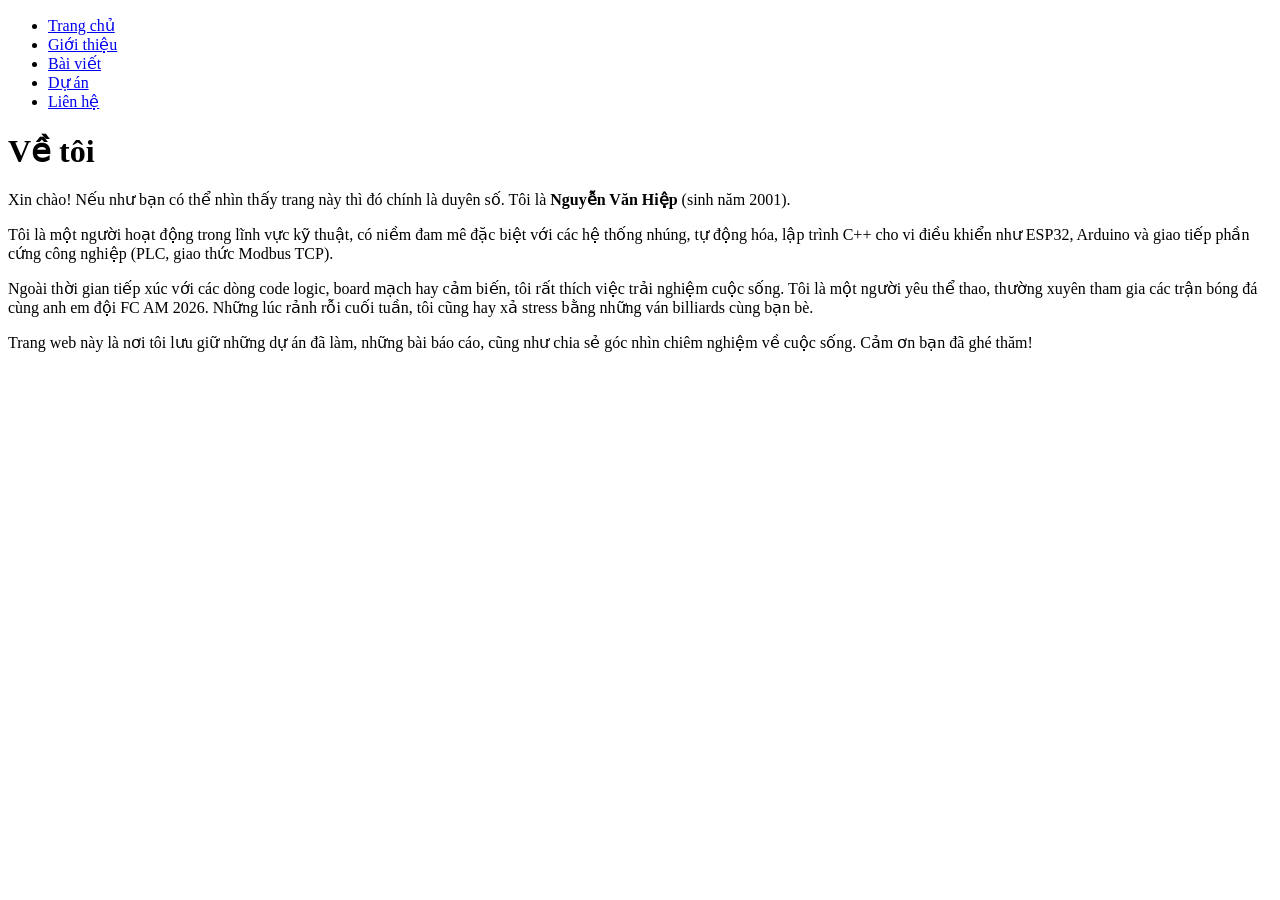
==== about.html @ f8c4110e "Rename about. to about.html" ====
<!DOCTYPE html>
<html lang="vi">
<head>
  <meta charset="UTF-8" />
  <meta name="viewport" content="width=device-width, initial-scale=1.0"/>
  <title>Giới thiệu bản thân - Nguyễn Văn Hiệp</title>
  <link rel="stylesheet" href="style.css">
</head>
<body>

  <nav class="navbar">
    <ul class="nav-links">
      <li><a href="index.html">Trang chủ</a></li>
      <li><a href="about.html" class="active">Giới thiệu</a></li>
      <li><a href="blogs.html">Bài viết</a></li>
      <li><a href="projects.html">Dự án</a></li>
      <li><a href="contact.html">Liên hệ</a></li>
    </ul>
  </nav>

  <div class="container">
    <div class="article-container">
      <h1 style="color: var(--primary-color); margin-bottom: 20px;">Về tôi</h1>
      <div class="article-content">
        <p>Xin chào! Nếu như bạn có thể nhìn thấy trang này thì đó chính là duyên số. Tôi là <strong>Nguyễn Văn Hiệp</strong> (sinh năm 2001).</p>
        
        <p>Tôi là một người hoạt động trong lĩnh vực kỹ thuật, có niềm đam mê đặc biệt với các hệ thống nhúng, tự động hóa, lập trình C++ cho vi điều khiển như ESP32, Arduino và giao tiếp phần cứng công nghiệp (PLC, giao thức Modbus TCP).</p>

        <p>Ngoài thời gian tiếp xúc với các dòng code logic, board mạch hay cảm biến, tôi rất thích việc trải nghiệm cuộc sống. Tôi là một người yêu thể thao, thường xuyên tham gia các trận bóng đá cùng anh em đội FC AM 2026. Những lúc rảnh rỗi cuối tuần, tôi cũng hay xả stress bằng những ván billiards cùng bạn bè.</p>
        
        <p>Trang web này là nơi tôi lưu giữ những dự án đã làm, những bài báo cáo, cũng như chia sẻ góc nhìn chiêm nghiệm về cuộc sống. Cảm ơn bạn đã ghé thăm!</p>
      </div>
    </div>
  </div>

</body>
</html>
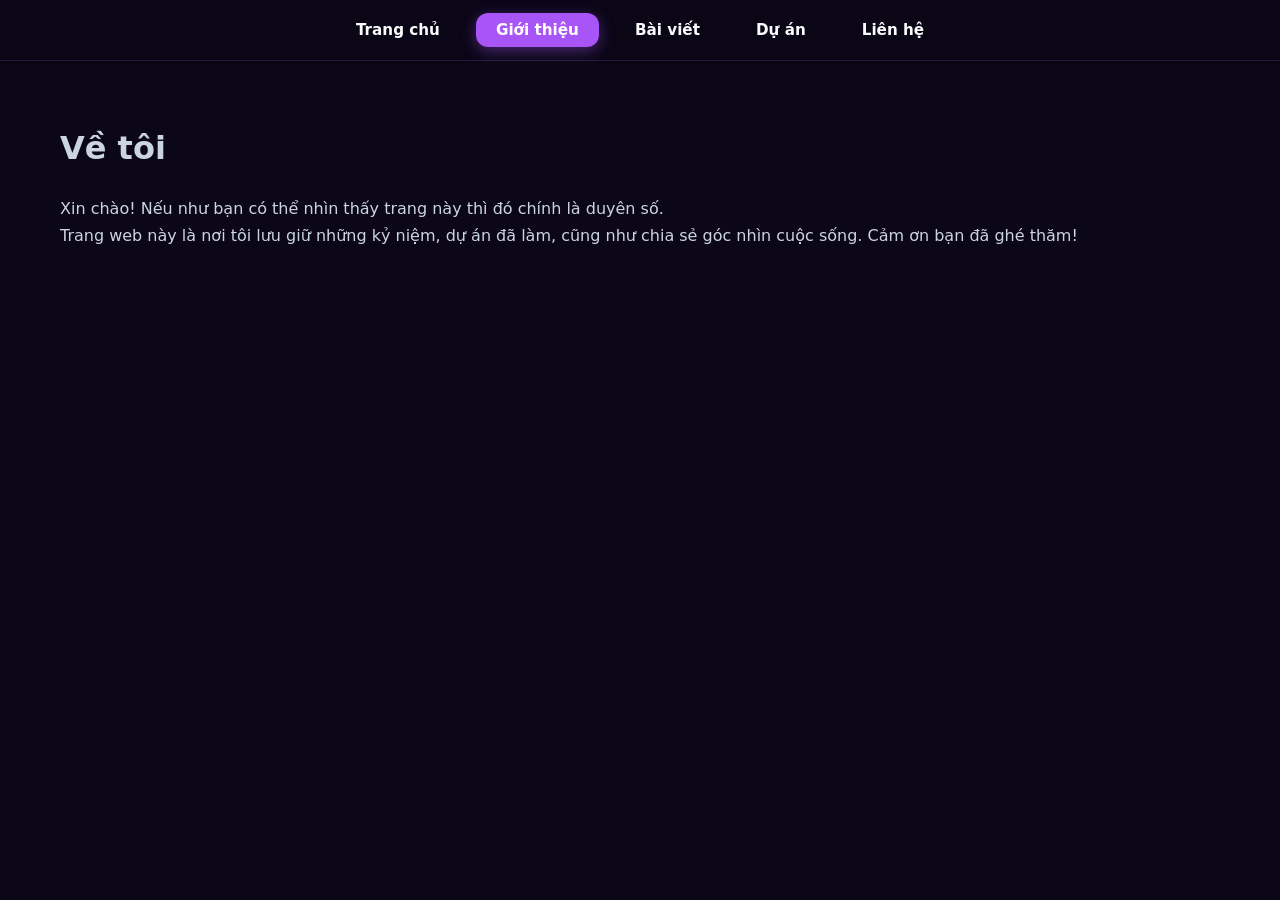
==== commit 27f5a936: "Update about.html" ====
--- a/about.html
+++ b/about.html
@@ -22,13 +22,9 @@
     <div class="article-container">
       <h1 style="color: var(--primary-color); margin-bottom: 20px;">Về tôi</h1>
       <div class="article-content">
-        <p>Xin chào! Nếu như bạn có thể nhìn thấy trang này thì đó chính là duyên số. Tôi là <strong>Nguyễn Văn Hiệp</strong> (sinh năm 2001).</p>
+        <p>Xin chào! Nếu như bạn có thể nhìn thấy trang này thì đó chính là duyên số.</p>
         
-        <p>Tôi là một người hoạt động trong lĩnh vực kỹ thuật, có niềm đam mê đặc biệt với các hệ thống nhúng, tự động hóa, lập trình C++ cho vi điều khiển như ESP32, Arduino và giao tiếp phần cứng công nghiệp (PLC, giao thức Modbus TCP).</p>
-
-        <p>Ngoài thời gian tiếp xúc với các dòng code logic, board mạch hay cảm biến, tôi rất thích việc trải nghiệm cuộc sống. Tôi là một người yêu thể thao, thường xuyên tham gia các trận bóng đá cùng anh em đội FC AM 2026. Những lúc rảnh rỗi cuối tuần, tôi cũng hay xả stress bằng những ván billiards cùng bạn bè.</p>
-        
-        <p>Trang web này là nơi tôi lưu giữ những dự án đã làm, những bài báo cáo, cũng như chia sẻ góc nhìn chiêm nghiệm về cuộc sống. Cảm ơn bạn đã ghé thăm!</p>
+        <p>Trang web này là nơi tôi lưu giữ những kỷ niệm, dự án đã làm, cũng như chia sẻ góc nhìn cuộc sống. Cảm ơn bạn đã ghé thăm!</p>
       </div>
     </div>
   </div>
--- a/style.css
+++ b/style.css
@@ -0,0 +1,351 @@
+/* --- Hệ thống màu sắc & Biến cấu trúc Dark Mode --- */
+:root {
+  /* Tông màu Neon tạo điểm nhấn công nghệ */
+  --primary: #a855f7;         /* Tím Neon đậm chất lập trình và công nghệ */
+  --primary-hover: #c084fc;   /* Tím sáng hơn khi tương tác */
+  --accent: #3b82f6;          /* Xanh Cyan làm điểm nhấn phụ trợ */
+  --gradient-hero: linear-gradient(135deg, #090514 0%, #120a2a 100%); /* Nền tối sang trọng */
+  
+  /* Hệ thống màu nền và chữ chuyên dụng cho môi trường tối */
+  --bg-main: #0b0717;         /* Nền tổng thể tối sâu chống mỏi mắt */
+  --bg-card: #130d26;         /* Nền của các thẻ card dự án/bài viết */
+  --text-title: #f8fafc;      /* Chữ tiêu đề trắng sáng nổi bật */
+  --text-body: #cbd5e1;       /* Chữ nội dung xám sáng dễ đọc */
+  --text-muted: #94a3b8;      /* Chữ mờ phụ trợ */
+  --border: #241b42;          /* Viền tối đồng bộ màu nền */
+  
+  /* Thiết lập bo góc & Đổ bóng phát sáng (Glow Effect) */
+  --radius-lg: 20px;
+  --radius-md: 12px;
+  --shadow-sm: 0 1px 2px 0 rgba(0, 0, 0, 0.5);
+  --shadow-md: 0 4px 6px -1px rgba(0, 0, 0, 0.3);
+  /* Hiệu ứng phát sáng nhẹ màu tím huyền ảo xung quanh khối hộp */
+  --shadow-lg: 0 10px 30px -5px rgba(168, 85, 247, 0.15), 0 10px 10px -5px rgba(0, 0, 0, 0.2);
+  --transition: all 0.3s cubic-bezier(0.4, 0, 0.2, 1);
+}
+
+/* --- Reset cấu trúc cơ bản --- */
+* {
+  box-sizing: border-box;
+  margin: 0;
+  padding: 0;
+}
+
+body {
+  font-family: 'Segoe UI', system-ui, -apple-system, sans-serif;
+  background-color: var(--bg-main);
+  color: var(--text-body);
+  line-height: 1.7;
+  padding-bottom: 100px;
+  overflow-x: hidden;
+}
+
+a {
+  color: var(--primary);
+  text-decoration: none;
+  transition: var(--transition);
+}
+
+/* --- Thanh điều hướng Navbar (Hiệu ứng kính mờ tối) --- */
+.navbar {
+  position: sticky;
+  top: 0;
+  background: rgba(11, 7, 23, 0.75); /* Đồng bộ nền tối bán trong suốt */
+  backdrop-filter: blur(20px);
+  -webkit-backdrop-filter: blur(20px);
+  border-bottom: 1px solid var(--border);
+  padding: 16px 20px;
+  display: flex;
+  justify-content: center;
+  align-items: center;
+  z-index: 1000;
+  box-shadow: var(--shadow-sm);
+}
+
+.nav-links {
+  display: flex;
+  gap: 16px;
+  list-style: none;
+}
+
+.nav-links a {
+  font-weight: 600;
+  font-size: 0.95rem;
+  color: var(--text-title);
+  padding: 8px 20px;
+  border-radius: var(--radius-md);
+}
+
+.nav-links a:hover {
+  color: var(--primary-hover);
+  background: rgba(168, 85, 247, 0.1);
+}
+
+.nav-links a.active {
+  background: var(--primary);
+  color: white;
+  box-shadow: 0 4px 15px rgba(168, 85, 247, 0.4);
+}
+
+/* --- Tiện ích Ngày Giờ góc trên bên phải --- */
+.datetime-widget {
+  position: absolute;
+  right: 24px;
+  top: 50%;
+  transform: translateY(-50%);
+  text-align: right;
+  line-height: 1.3;
+}
+
+.datetime-widget .time-text {
+  font-weight: 700;
+  color: var(--primary-hover);
+  font-size: 0.95rem;
+  text-shadow: 0 0 8px rgba(168, 85, 247, 0.5); /* Hiệu ứng đèn LED phát sáng */
+}
+
+.datetime-widget .date-text {
+  font-size: 0.75rem;
+  color: var(--text-muted);
+  font-weight: 500;
+}
+
+/* --- Phần giới thiệu đầu trang (Hero Section tối) --- */
+.hero-section {
+  background: var(--gradient-hero);
+  padding: 50px 20px 40px;
+  text-align: center;
+  position: relative;
+  border-bottom: 1px solid var(--border);
+}
+
+.avatar-wrapper {
+  position: relative;
+  display: inline-block;
+  margin-bottom: 16px;
+}
+
+.avatar-wrapper::after {
+  content: '';
+  position: absolute;
+  top: -4px; left: -4px; right: -4px; bottom: -4px;
+  border-radius: 50%;
+  background: linear-gradient(45deg, var(--primary), var(--accent));
+  z-index: 1;
+  animation: spinWeb 12s linear infinite;
+}
+
+.avatar {
+  width: 110px;
+  height: 110px;
+  border-radius: 50%;
+  border: 4px solid #090514;
+  box-shadow: var(--shadow-lg);
+  object-fit: cover;
+  position: relative;
+  z-index: 2;
+  transition: var(--transition);
+}
+
+@keyframes spinWeb {
+  100% { transform: rotate(360deg); }
+}
+
+.hero-section h1 {
+  font-size: 2.2rem;
+  font-weight: 800;
+  color: #ffffff;
+  letter-spacing: -0.02em;
+  margin-bottom: 8px;
+  text-shadow: 0 2px 10px rgba(0,0,0,0.5);
+}
+
+.hero-subtitle {
+  font-size: 1rem;
+  color: #94a3b8;
+  font-style: italic;
+  max-width: 500px;
+  margin: 0 auto;
+}
+
+/* --- Thùng chứa nội dung chính --- */
+.container {
+  max-width: 1200px;
+  margin: 0 auto;
+  padding: 60px 20px;
+}
+
+/* --- Thanh tìm kiếm cách điệu Dark Mode --- */
+.search-wrapper {
+  margin: -70px auto 40px;
+  max-width: 600px;
+  position: relative;
+  z-index: 10;
+}
+
+.search-input {
+  width: 100%;
+  padding: 16px 28px;
+  font-size: 1rem;
+  border: 1px solid var(--border);
+  border-radius: 9999px;
+  outline: none;
+  transition: var(--transition);
+  box-shadow: 0 10px 25px rgba(0,0,0,0.4);
+  background: var(--bg-card);
+  color: var(--text-title);
+}
+
+.search-input:focus {
+  border-color: var(--primary);
+  box-shadow: 0 0 15px rgba(168, 85, 247, 0.3);
+}
+
+/* --- Tiêu đề các mục --- */
+.section-title {
+  font-size: 1.6rem;
+  font-weight: 700;
+  color: var(--text-title);
+  margin: 40px 0 24px;
+  position: relative;
+  text-align: left;
+}
+
+.section-title::after {
+  content: '';
+  position: absolute;
+  bottom: -6px;
+  left: 0;
+  width: 45px;
+  height: 5px;
+  background: linear-gradient(to right, var(--primary), var(--accent));
+  border-radius: 10px;
+}
+
+/* --- Lưới hiển thị danh sách thẻ (Grid Layout) --- */
+.grid-layout {
+  display: grid;
+  grid-template-columns: repeat(auto-fill, minmax(340px, 1fr));
+  gap: 24px;
+  margin-bottom: 45px;
+}
+
+.card {
+  background: var(--bg-card);
+  border: 1px solid var(--border);
+  border-radius: var(--radius-lg);
+  padding: 28px;
+  text-align: left;
+  box-shadow: var(--shadow-md);
+  transition: var(--transition);
+  display: flex;
+  flex-direction: column;
+  position: relative;
+}
+
+/* Hiệu ứng Hover phát sáng nhẹ khi tương tác */
+.card:hover {
+  transform: translateY(-6px);
+  box-shadow: 0 10px 20px rgba(168, 85, 247, 0.15);
+  border-color: rgba(168, 85, 247, 0.4);
+}
+
+.card:hover h3 a {
+  color: var(--primary-hover);
+}
+
+.card-tag {
+  font-size: 0.75rem;
+  font-weight: 700;
+  text-transform: uppercase;
+  color: var(--accent); /* Màu xanh Cyan nổi bật trên nền tối */
+  letter-spacing: 0.08em;
+  margin-bottom: 10px;
+}
+
+.card h3 {
+  font-size: 1.25rem;
+  font-weight: 700;
+  color: var(--text-title);
+  margin-bottom: 10px;
+}
+
+.card h3 a {
+  color: var(--text-title);
+}
+
+.card p {
+  font-size: 0.95rem;
+  color: var(--text-muted);
+  flex-grow: 1;
+}
+
+/* --- Khu vực trưng bày ảnh Gallery --- */
+.gallery-grid {
+  display: grid;
+  grid-template-columns: repeat(auto-fill, minmax(240px, 1fr));
+  gap: 20px;
+  margin-top: 24px;
+}
+
+.gallery-item {
+  overflow: hidden;
+  border-radius: var(--radius-md);
+  box-shadow: var(--shadow-md);
+  background: #1e1b4b; /* Nền tối chờ tải ảnh */
+  aspect-ratio: 4 / 3;
+  border: 1px solid var(--border);
+}
+
+.gallery-grid img {
+  width: 100%;
+  height: 100%;
+  object-fit: cover;
+  transition: var(--transition);
+  opacity: 0.82; /* Làm dịu độ chói của ảnh trên nền tối */
+}
+
+.gallery-item:hover img {
+  transform: scale(1.06);
+  opacity: 1; /* Sáng rõ ảnh lên khi di chuột vào */
+  filter: saturate(1.1);
+}
+
+.hidden {
+  display: none !important;
+}
+
+/* --- Tối ưu hóa trên giao diện Mobile --- */
+@media (max-width: 850px) {
+  .datetime-widget {
+    display: none;
+  }
+}
+/* --- Tối ưu hóa Menu trên giao diện di động (Mobile Responsive) --- */
+@media (max-width: 640px) {
+  .navbar {
+    padding: 12px 10px; /* Thu hẹp khoảng cách viền của thanh menu */
+  }
+
+  .nav-links {
+    gap: 4px; /* Thu hẹp khoảng cách giữa các nút */
+    width: 100%;
+    justify-content: space-around; /* Phân bổ đều các nút trên chiều ngang điện thoại */
+  }
+
+  .nav-links a {
+    font-size: 0.8rem; /* Thu nhỏ cỡ chữ một chút để không bị tràn dòng */
+    padding: 6px 8px; /* Giảm khoảng đệm xung quanh chữ */
+    white-space: nowrap; /* Ngăn chặn tuyệt đối việc chữ bị tự động xuống dòng */
+  }
+
+  .nav-links a.active {
+    box-shadow: 0 2px 8px rgba(168, 85, 247, 0.3); /* Thu nhỏ hiệu ứng bóng đổ cho vừa vặn */
+  }
+}
+@media (max-width: 640px) {
+  .hero-section { padding: 40px 20px 30px; }
+  .hero-section h1 { font-size: 1.8rem; }
+  .search-wrapper { margin-top: -30px; margin-bottom: 40px; }
+  .grid-layout { grid-template-columns: 1fr; }
+}
